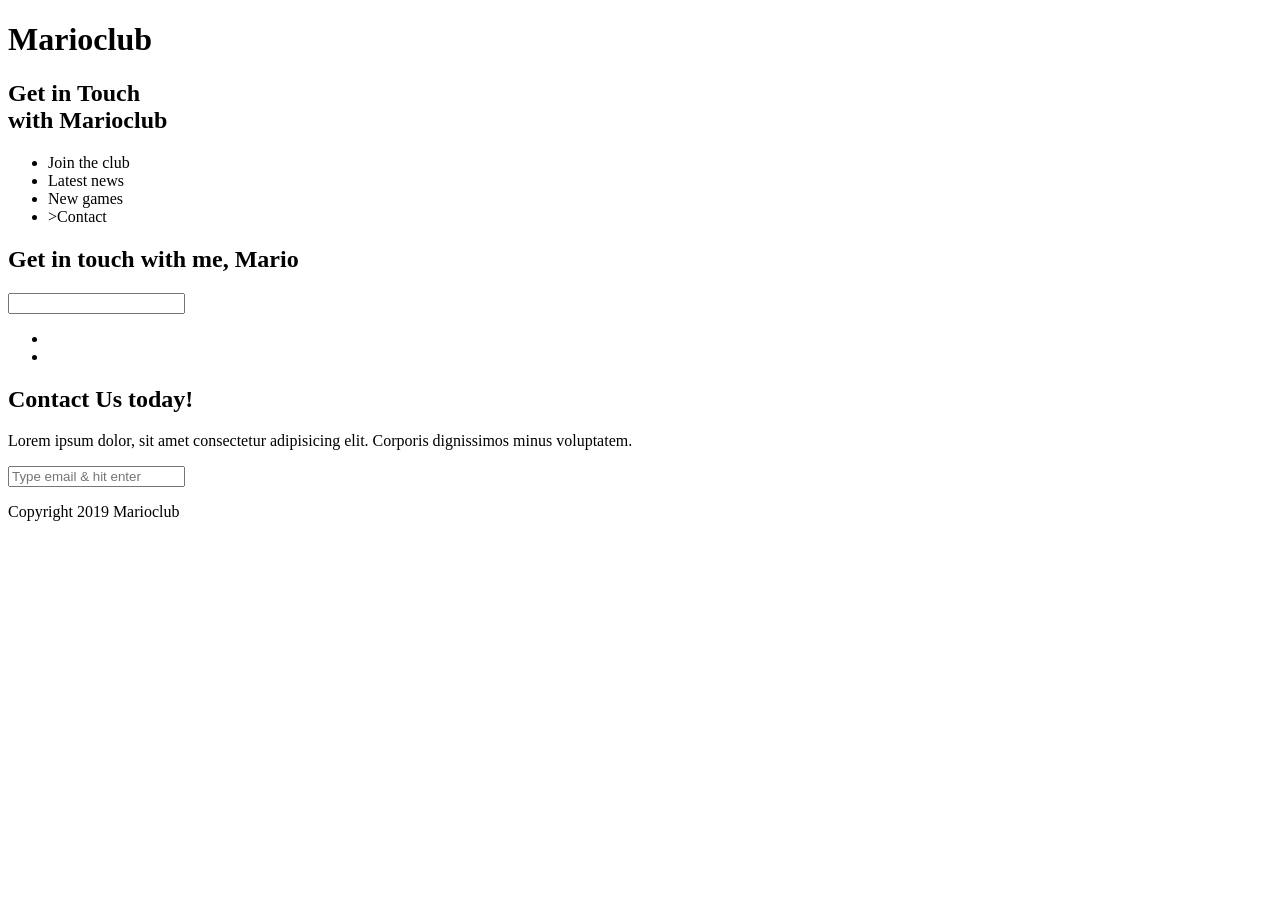
==== CONTACT.html @ cc429acb "first commit" ====
<!DOCTYPE html>
<html lang="en">

<head>
    <meta name="viewport" content="width=device-width, initial-scale=1.0">
    <!--- Write the correct path to the favicon.ico inside the href attribute below --->
    <link rel="shortcut icon" href="" type="image/x-icon">

    <!--- Write the correct path to the favicon.ico inside the href attribute below --->
    <link rel="icon" href="" type="image/x-icon">

    <!--- Add a link to stylesheet --->
    <title>Marioclub Contact</title>
</head>

<body>
    <header>
        <!--- Convert h1 tag into a clickable link that opens the landingpage - index.html --->
        <h1>Marioclub</h1>
    </header>
    <section class="banner">
        <!--- Add a image tag that displays banner.jpg and add an alt-attribute with following text "marioclub welcome banner"  --->

        <div class="welcome">
            <h2>Get in Touch<br><span>with Marioclub</span></h2>
        </div>
    </section>
    <nav class="main-nav">
        <ul>
            <!--- Add a link around the <li>Join the club</li> tag that refers to index.html --->
            <li>Join the club</li>
            <!--- Add a link tag around the <li>Lastest news</li> tag that refers to news.html --->
            <li>Latest news</li>
            <!--- Add a link tag around the <li>New games</li> tag that refers to games.html  --->
            <li>New games</li>
            <!--- Add a link tag around the <li>Contact</li> tag that refers to contact.html and inside the link tag add a class attribute named "join" --->
            <li>>Contact</li>
        </ul>
    </nav>
    <main>
        <article>
            <h2>Get in touch with me, Mario</h2>
            <form>
                <!--- Add a form input tag that accepts text as input type and with a placeholder attribute that contains following text "Type Firstname", and a name attribute "fname" and finally with a required attribute --->

                <!--- Add a form input tag that accepts text as input type and with a placeholder attribute that contains following text "Type Lastname", and a name attribute "lname" and finally with a required attribute --->

                <!--- Add a break HTML tag --->

                <!--- Add a form input tag that accepts email as input type with a placeholder attribute that contains following text "Type Email", and a name attribute "mail" and finally with a required attribute --->

                <input list="countries" name="country" id="country">
                <datalist id="countries">
                    <option value="Albania">
                    <option value="Austria">
                    <option value="Belarus">
                    <option value="Belgium">
                    <option value="Bosnia">
                    <option value="Bulgaria">
                    <option value="Croatia">
                    <option value="Czech Republic">
                    <option value="Denmark">
                    <option value="Finland">
                    <option value="France">
                    <option value="Georgia">
                    <option value="Germany">
                    <option value="Greece">
                    <option value="Hungary">
                    <option value="Ireland">
                    <option value="Italy">
                    <option value="Kazakhstan">
                    <option value="Lithuania">
                    <option value="Netherlands">
                    <option value="Norway">
                    <option value="Poland">
                    <option value="Portugal">
                    <option value="Romania">
                    <option value="Russia">
                    <option value="Serbia">
                    <option value="Slovakia">
                    <option value="Spain">
                    <option value="Turkey">
                    <option value="Sweden">
                    <option value="Switzerland">
                    <option value="Ukraine">
                    <option value="United Kingdom">
                </datalist>
                <br />
                <!--- Add a form textarea tag with a name attribute "question" and set the rows attribute equal to number "4" and set the cols attribute equal to "40" and finally add a placeholder attribute with following text "Ask a question" --->



                <!--- Add a form input type submit-button which submits all form values to a form-handler and finally add a value attribute with following text "Get in Touch" --->


            </form>
        </article>
        <ul class="images">
            <!--- Add an image tag inside <li> tag that displays image "thumb-1.jpg" and add an alt-attribute with following text "mario thumbnail 1 --->
            <li></li>
            <!--- Add an image tag inside <li> tag that displays image "thumb-2.jpg" and add an alt-attribute with following text "mario thumbnail 2 --->
            <li></li>
        </ul>
    </main>
    <section class="join">
        <h2>Contact Us today!</h2>
        <p>Lorem ipsum dolor, sit amet consectetur adipisicing elit. Corporis dignissimos minus voluptatem.</p>
        <form>
            <input type="email" name="email" placeholder="Type email & hit enter" required>
        </form>

    </section>
    <footer>
        <p class="copyright">Copyright 2019 Marioclub</p>
    </footer>
</body>

</html>
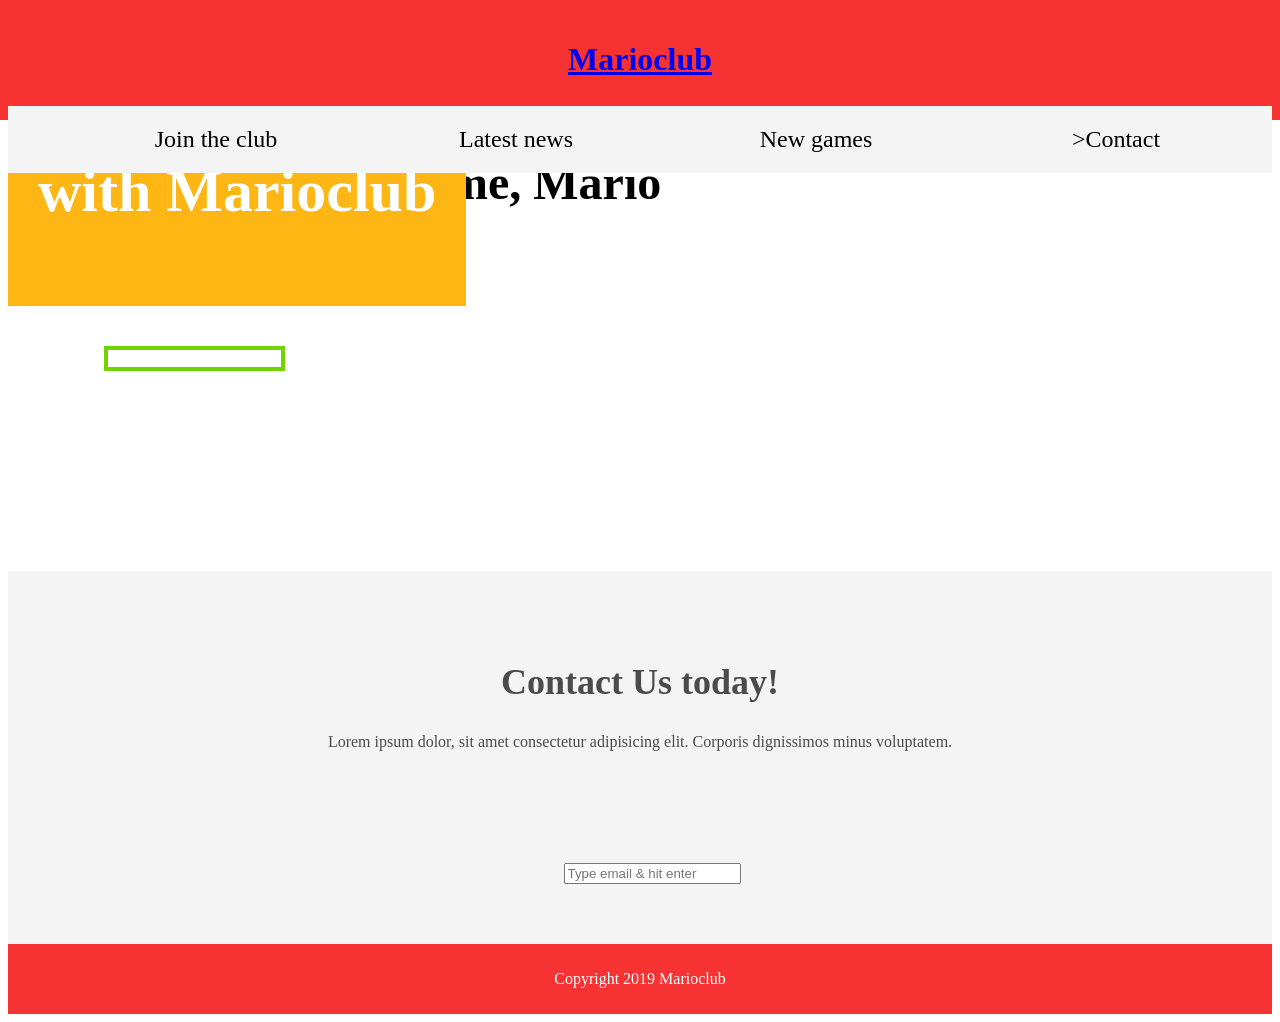
==== commit 0d3d451c: "Head i CONTACT.html Har lavet opgaverne i head." ====
--- a/CONTACT.html
+++ b/CONTACT.html
@@ -4,19 +4,21 @@
 <head>
     <meta name="viewport" content="width=device-width, initial-scale=1.0">
     <!--- Write the correct path to the favicon.ico inside the href attribute below --->
-    <link rel="shortcut icon" href="" type="image/x-icon">
+    <link rel="shortcut icon" href="img/favicon.ico" type="image/x-icon">
 
     <!--- Write the correct path to the favicon.ico inside the href attribute below --->
-    <link rel="icon" href="" type="image/x-icon">
+    <link rel="icon" href="img/favicon.ico" type="image/x-icon">
 
     <!--- Add a link to stylesheet --->
+    <link rel="stylesheet" href="CSS/style.css">
+
     <title>Marioclub Contact</title>
 </head>
 
 <body>
     <header>
         <!--- Convert h1 tag into a clickable link that opens the landingpage - index.html --->
-        <h1>Marioclub</h1>
+        <a href="index.html"><h1>Marioclub</h1></a>
     </header>
     <section class="banner">
         <!--- Add a image tag that displays banner.jpg and add an alt-attribute with following text "marioclub welcome banner"  --->
--- a/CSS/style.css
+++ b/CSS/style.css
@@ -0,0 +1,258 @@
+body, ul, li, h1, h2, a{
+  
+  /* Insert a margin property and set it's value to 0 */
+  /* Insert a padding property and set it's value to 0 */
+  /* Insert a font-family property and set it's value to tahoma
+  font-family: tahoma;
+}
+p{
+  /* Insert a font-size property and set it's value to 18px */
+}
+header{
+  background-color: #F63232;
+  padding: 20px 0;
+  text-align: center;
+  position: fixed;
+  width: 100%;
+  top: 0;
+  left: 0;
+  z-index: 1;
+}
+header h1{
+  /* Insert a color property and set it's value to white  */
+  /* Insert a border property and set it's value to 8px solid white  */
+  /* Insert a display property and set it's value to inline-block  */
+  /* Insert a padding property and set it's value to 6px and 12px  */
+  /* Insert a border-radius property and set it's value to 36px */
+}
+.banner{
+  position: relative;
+}
+.banner img{
+  max-width: 100%;
+}
+.banner .welcome{
+  background:#FEB614;
+  color: white;
+  padding: 30px;
+  font-size: 60px;
+  position: absolute;
+  left: 0;
+  top: 30%;
+} 
+.banner .welcome span{
+  /* Insert a font-size property and set it's value to 1.4em */
+}
+nav{
+  background: #F4F4F4;
+  padding: 20px;
+  position: -webkit-sticky;
+  position: sticky;
+  top: 106px;
+  z-index: 1;
+}
+nav ul{
+  white-space: nowrap;
+  max-width: 1200px;
+  margin: 0 auto;
+  text-align: center;
+}
+nav li{
+  width: 25%;
+  display: inline-block;
+  font-size: 24px;
+}
+nav li a{
+  text-decoration: none;
+  color: #4B4B4B;
+}
+nav li a:hover{
+  /* Insert a text-decoration property and set it's value to underline */
+}
+nav li a.join{
+  color: #F63232;
+}
+main{
+  max-width: 100%;
+  width: 1200px;
+  margin: 80px auto;
+  padding: 0 40px;
+  -webkit-box-sizing: border-box;
+  box-sizing: border-box;
+}
+article h2{
+  /* Insert a color property and set it's value to #F63232  */
+  /* Insert a font-size property and set it's value to 48px */
+  font-size: 48px;
+}
+article p{
+  line-height: 2em;
+  color: #4B4B4B;
+}
+article p::first-line{
+  font-weight: bold;
+  font-size: 1.2em;
+}
+.images{
+  text-align: center;
+  margin: 80px 0;
+  white-space: nowrap;
+}
+.images li{
+  display: inline-block;
+  list-style-type: none;
+  width: 40%;
+  margin: 20px 5%;
+  position: relative;
+}
+.images li:hover{
+  top: -4px;
+}
+.images li img{
+  max-width: 100%;
+}
+.images {
+  display: -webkit-box;
+  display: -ms-flexbox;
+  display: flex;
+  -ms-flex-wrap: wrap;
+  flex-wrap: wrap;
+}
+.coverimage li {
+  -webkit-box-flex: 1;
+  -ms-flex: 0 0 50%;
+  flex: 0 0 50%;
+  margin: 5px;
+  height: 100px;
+}
+section.join{
+  background: #F4F4F4;
+  text-align: center;
+  padding: 60px 20px;
+  color: #4B4B4B;
+}
+section.join h2{
+  font-size: 36px;
+}
+form {
+  /* Insert a padding-left property with following value: 1.5rem */
+  /* Insert a pading-top property with following value: 6rem */
+    padding-left: 1.5rem;
+    padding-top: 6rem;
+}
+form input{
+  /* Insert a margin property and set it's value to 20px and 0  */
+  /* Insert a padding property and set it's value to 10px and 20px */ 
+  /* Insert a font-size property and set it's value to 24px */
+  /* Insert a border-radius property and set it's value to 28px */ 
+  /* Insert a border property and set it's value to 4px solid and white */
+}
+form textarea{
+  margin: 20px 0;
+  padding: 10px 20px;
+  font-size: 24px;
+  border-radius: 28px;
+  border: 4px solid black;
+}
+form input:focus{
+  /* Insert a border property with following values: 4px dashed #4B4B4B */
+  /* Insert a outline property with following values: none */
+}
+form textarea:focus{
+  border: 4px dashed #4B4B4B;
+  outline: none;
+}
+form input:valid{
+  border: 4px solid #71d300;
+}
+input[type="submit"] {
+  /* Insert a width property with following value: 39rem */
+  /* Insert a background-color property with following value: red */
+  /* Insert a font-size property with following value: xx-large */
+  /* Insert a color property with following value: ghostwhite */
+    color: ghostwhite;
+}
+input[type="submit"]:focus {
+    border: 4px dashed ghostwhite;
+    outline: none
+}
+footer{
+  background: #F63232;
+  color: white;
+  padding: 10px;
+  text-align: center;
+}
+
+/* responsive styles */
+
+@media screen and (max-width: 1400px){
+
+  .banner .welcome{
+    font-size: 40px;
+  }
+
+}
+
+@media screen and (max-width: 960px){
+
+  .banner .welcome{
+    font-size: 28px;
+  }
+  nav li{
+    font-size: 18px;
+  }
+
+}
+
+@media screen and (max-width: 700px){
+
+  .banner .welcome{
+    font-size: 20px;
+    position: relative;
+    text-align: center;
+  }
+  .banner .welcome br{
+    display: none;
+  }
+  .banner .welcome span{
+    font-size: 1em;
+  }
+  nav li{
+    font-size: 18px;
+  }
+  .images li{
+    width: 100%;
+    display: block;
+    margin: 20px auto;
+  }
+
+}
+
+@media screen and (max-width: 560px){
+
+  .banner .welcome{
+    font-size: 20px;
+    position: relative;
+    text-align: center;
+  }
+  .banner .welcome br{
+    display: none;
+  }
+  .banner .welcome span{
+    font-size: 1em;
+  }
+  nav li{
+    display: block;
+    width: 100%;
+    margin: 12px 0;
+  }
+  article h2{
+    font-size: 36px;
+  }
+  header, nav{
+    position: relative;
+    top: 0;
+  }
+  
+
+}
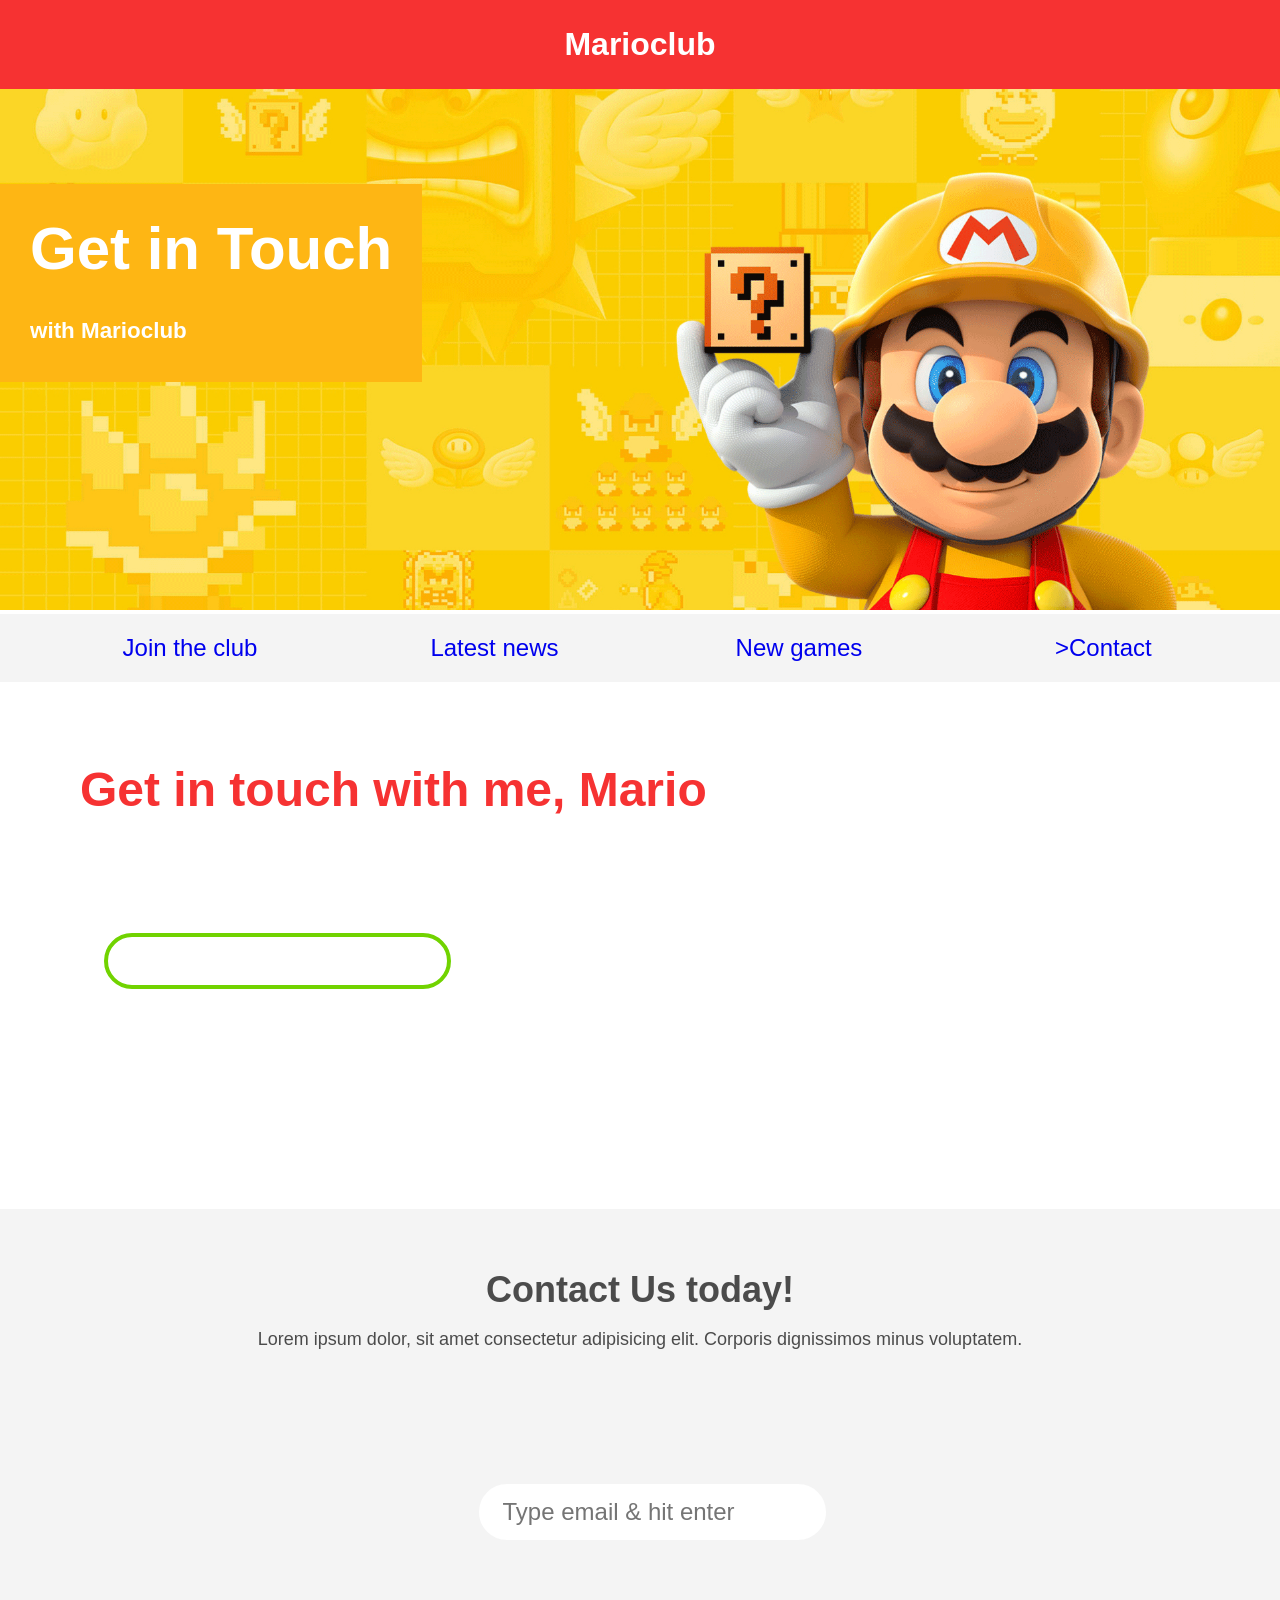
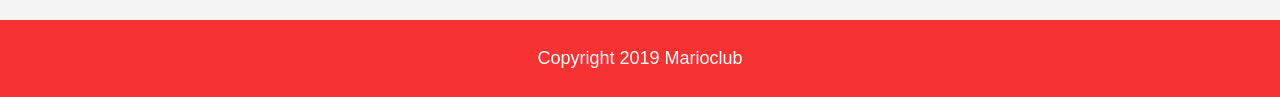
==== commit 9523dc6d: "main-nav main-nav opgaver løst." ====
--- a/CONTACT.html
+++ b/CONTACT.html
@@ -22,7 +22,7 @@
     </header>
     <section class="banner">
         <!--- Add a image tag that displays banner.jpg and add an alt-attribute with following text "marioclub welcome banner"  --->
-
+        <img src="img/BANNER.jpg" alt="marioclub welcome banner">
         <div class="welcome">
             <h2>Get in Touch<br><span>with Marioclub</span></h2>
         </div>
@@ -30,13 +30,13 @@
     <nav class="main-nav">
         <ul>
             <!--- Add a link around the <li>Join the club</li> tag that refers to index.html --->
-            <li>Join the club</li>
+            <a href="index.html"><li>Join the club</li></a>
             <!--- Add a link tag around the <li>Lastest news</li> tag that refers to news.html --->
-            <li>Latest news</li>
+            <a href="NEWS.HTML"><li>Latest news</li></a>
             <!--- Add a link tag around the <li>New games</li> tag that refers to games.html  --->
-            <li>New games</li>
+            <a href="GaMES.html"><li>New games</li></a>
             <!--- Add a link tag around the <li>Contact</li> tag that refers to contact.html and inside the link tag add a class attribute named "join" --->
-            <li>>Contact</li>
+            <a class="join" href="CONTACT.html"><li>>Contact</li></a>
         </ul>
     </nav>
     <main>
--- a/CSS/style.css
+++ b/CSS/style.css
@@ -1,12 +1,16 @@
 body, ul, li, h1, h2, a{
   
   /* Insert a margin property and set it's value to 0 */
+  margin: 0;
   /* Insert a padding property and set it's value to 0 */
+  padding: 0;
   /* Insert a font-family property and set it's value to tahoma
-  font-family: tahoma;
+  font-family: tahoma; */
+  font-family: 'Segoe UI', Tahoma, Geneva, Verdana, sans-serif;
 }
 p{
   /* Insert a font-size property and set it's value to 18px */
+  font-size: 18px;
 }
 header{
   background-color: #F63232;
@@ -20,10 +24,15 @@
 }
 header h1{
   /* Insert a color property and set it's value to white  */
+  color: white;
   /* Insert a border property and set it's value to 8px solid white  */
+  border: 8px white;
   /* Insert a display property and set it's value to inline-block  */
+  display: inline-block;
   /* Insert a padding property and set it's value to 6px and 12px  */
+  padding: 6px 12px;
   /* Insert a border-radius property and set it's value to 36px */
+  border-radius: 36px;
 }
 .banner{
   position: relative;
@@ -42,6 +51,7 @@
 } 
 .banner .welcome span{
   /* Insert a font-size property and set it's value to 1.4em */
+  font-size: 1.4rem;
 }
 nav{
   background: #F4F4F4;
@@ -68,6 +78,7 @@
 }
 nav li a:hover{
   /* Insert a text-decoration property and set it's value to underline */
+  text-decoration: underline;
 }
 nav li a.join{
   color: #F63232;
@@ -82,6 +93,7 @@
 }
 article h2{
   /* Insert a color property and set it's value to #F63232  */
+  color: #F63232;
   /* Insert a font-size property and set it's value to 48px */
   font-size: 48px;
 }
@@ -142,10 +154,15 @@
 }
 form input{
   /* Insert a margin property and set it's value to 20px and 0  */
+  margin: 20px 0px;
   /* Insert a padding property and set it's value to 10px and 20px */ 
+  padding: 10px 20px;
   /* Insert a font-size property and set it's value to 24px */
+  font-size: 24px;
   /* Insert a border-radius property and set it's value to 28px */ 
+  border-radius: 28px;
   /* Insert a border property and set it's value to 4px solid and white */
+  border: 4px solid white;
 }
 form textarea{
   margin: 20px 0;
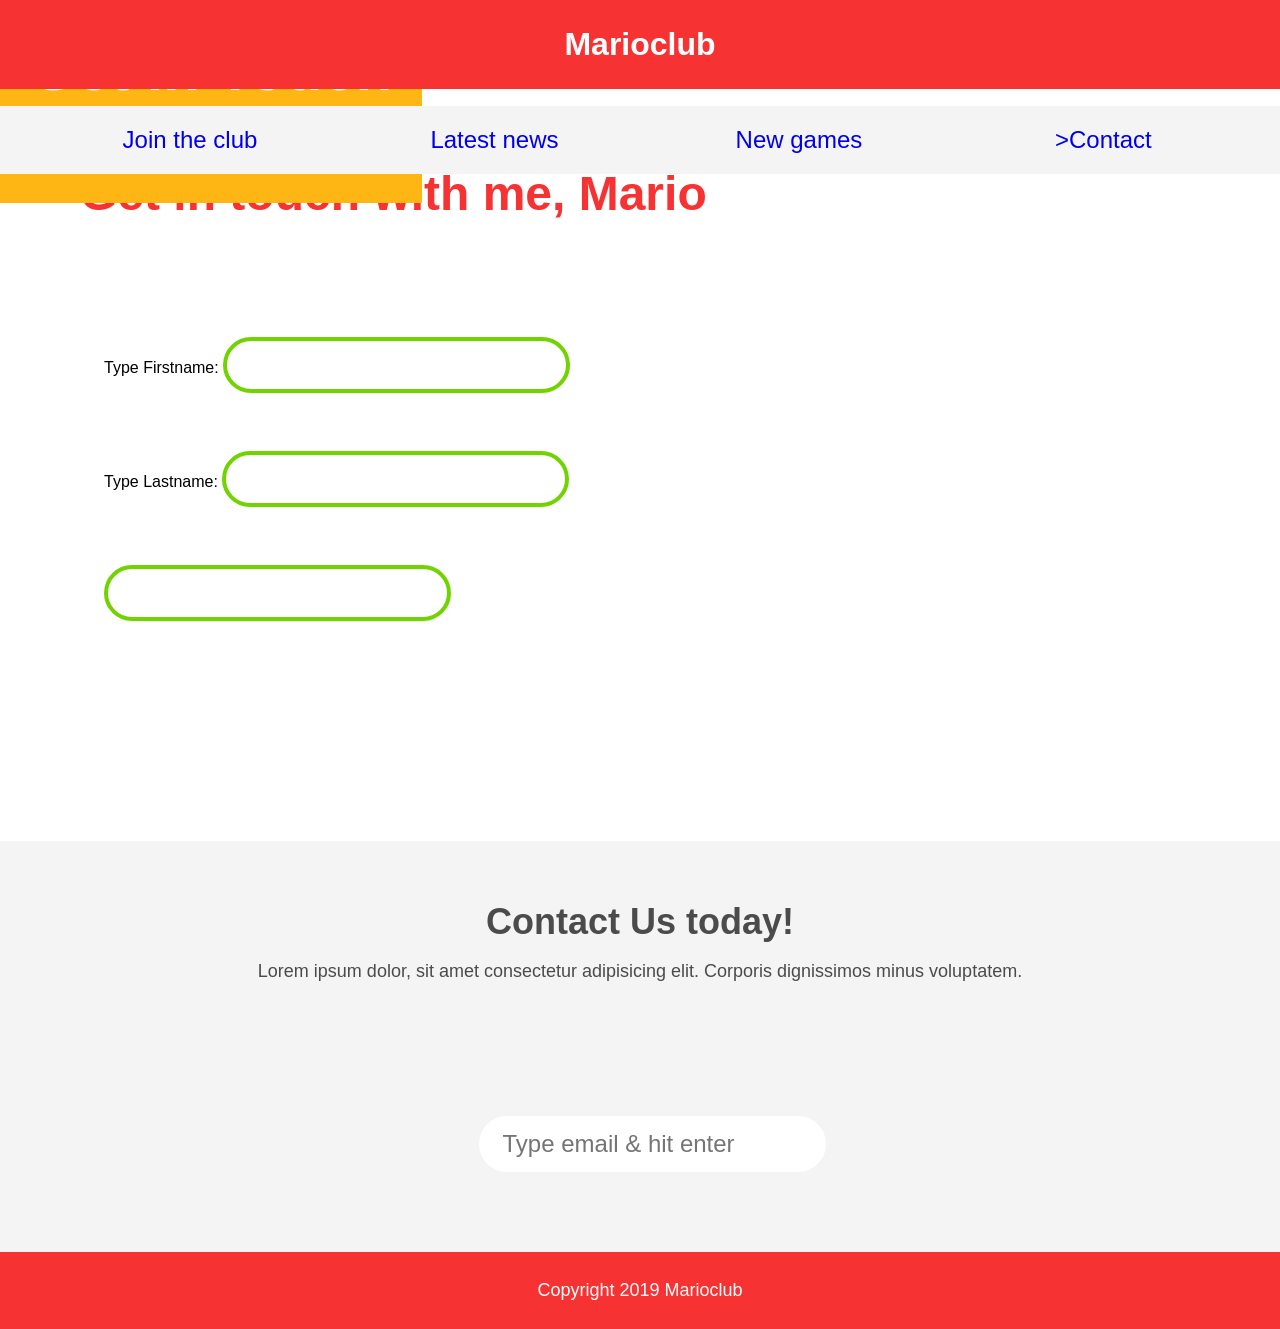
==== commit ae6778a7: "opdateret opdateret" ====
--- a/CONTACT.html
+++ b/CONTACT.html
@@ -22,7 +22,7 @@
     </header>
     <section class="banner">
         <!--- Add a image tag that displays banner.jpg and add an alt-attribute with following text "marioclub welcome banner"  --->
-        <img src="img/BANNER.jpg" alt="marioclub welcome banner">
+        <img src="img/banner.jpg" alt="marioclub welcome banner">
         <div class="welcome">
             <h2>Get in Touch<br><span>with Marioclub</span></h2>
         </div>
@@ -32,11 +32,11 @@
             <!--- Add a link around the <li>Join the club</li> tag that refers to index.html --->
             <a href="index.html"><li>Join the club</li></a>
             <!--- Add a link tag around the <li>Lastest news</li> tag that refers to news.html --->
-            <a href="NEWS.HTML"><li>Latest news</li></a>
+            <a href="news.html"><li>Latest news</li></a>
             <!--- Add a link tag around the <li>New games</li> tag that refers to games.html  --->
-            <a href="GaMES.html"><li>New games</li></a>
+            <a href="games.html"><li>New games</li></a>
             <!--- Add a link tag around the <li>Contact</li> tag that refers to contact.html and inside the link tag add a class attribute named "join" --->
-            <a class="join" href="CONTACT.html"><li>>Contact</li></a>
+            <a class="join" href="contact.html"><li>>Contact</li></a>
         </ul>
     </nav>
     <main>
@@ -44,9 +44,11 @@
             <h2>Get in touch with me, Mario</h2>
             <form>
                 <!--- Add a form input tag that accepts text as input type and with a placeholder attribute that contains following text "Type Firstname", and a name attribute "fname" and finally with a required attribute --->
-
+                <label for="fname">Type Firstname:</label>
+                <input type="text" id="fname" name="fname"><br><br>
                 <!--- Add a form input tag that accepts text as input type and with a placeholder attribute that contains following text "Type Lastname", and a name attribute "lname" and finally with a required attribute --->
-
+                <label for="lname">Type Lastname:</label>
+                <input type="text" id="lname" name="lname"><br><br>
                 <!--- Add a break HTML tag --->
 
                 <!--- Add a form input tag that accepts email as input type with a placeholder attribute that contains following text "Type Email", and a name attribute "mail" and finally with a required attribute --->
--- a/CSS/style.css
+++ b/CSS/style.css
@@ -173,7 +173,9 @@
 }
 form input:focus{
   /* Insert a border property with following values: 4px dashed #4B4B4B */
+  border: 4px dashed #4B4B4B;
   /* Insert a outline property with following values: none */
+  outline: none;
 }
 form textarea:focus{
   border: 4px dashed #4B4B4B;
@@ -184,8 +186,11 @@
 }
 input[type="submit"] {
   /* Insert a width property with following value: 39rem */
+  width: 39rem;
   /* Insert a background-color property with following value: red */
+  background-color: red;
   /* Insert a font-size property with following value: xx-large */
+  font-size: xx-large;
   /* Insert a color property with following value: ghostwhite */
     color: ghostwhite;
 }
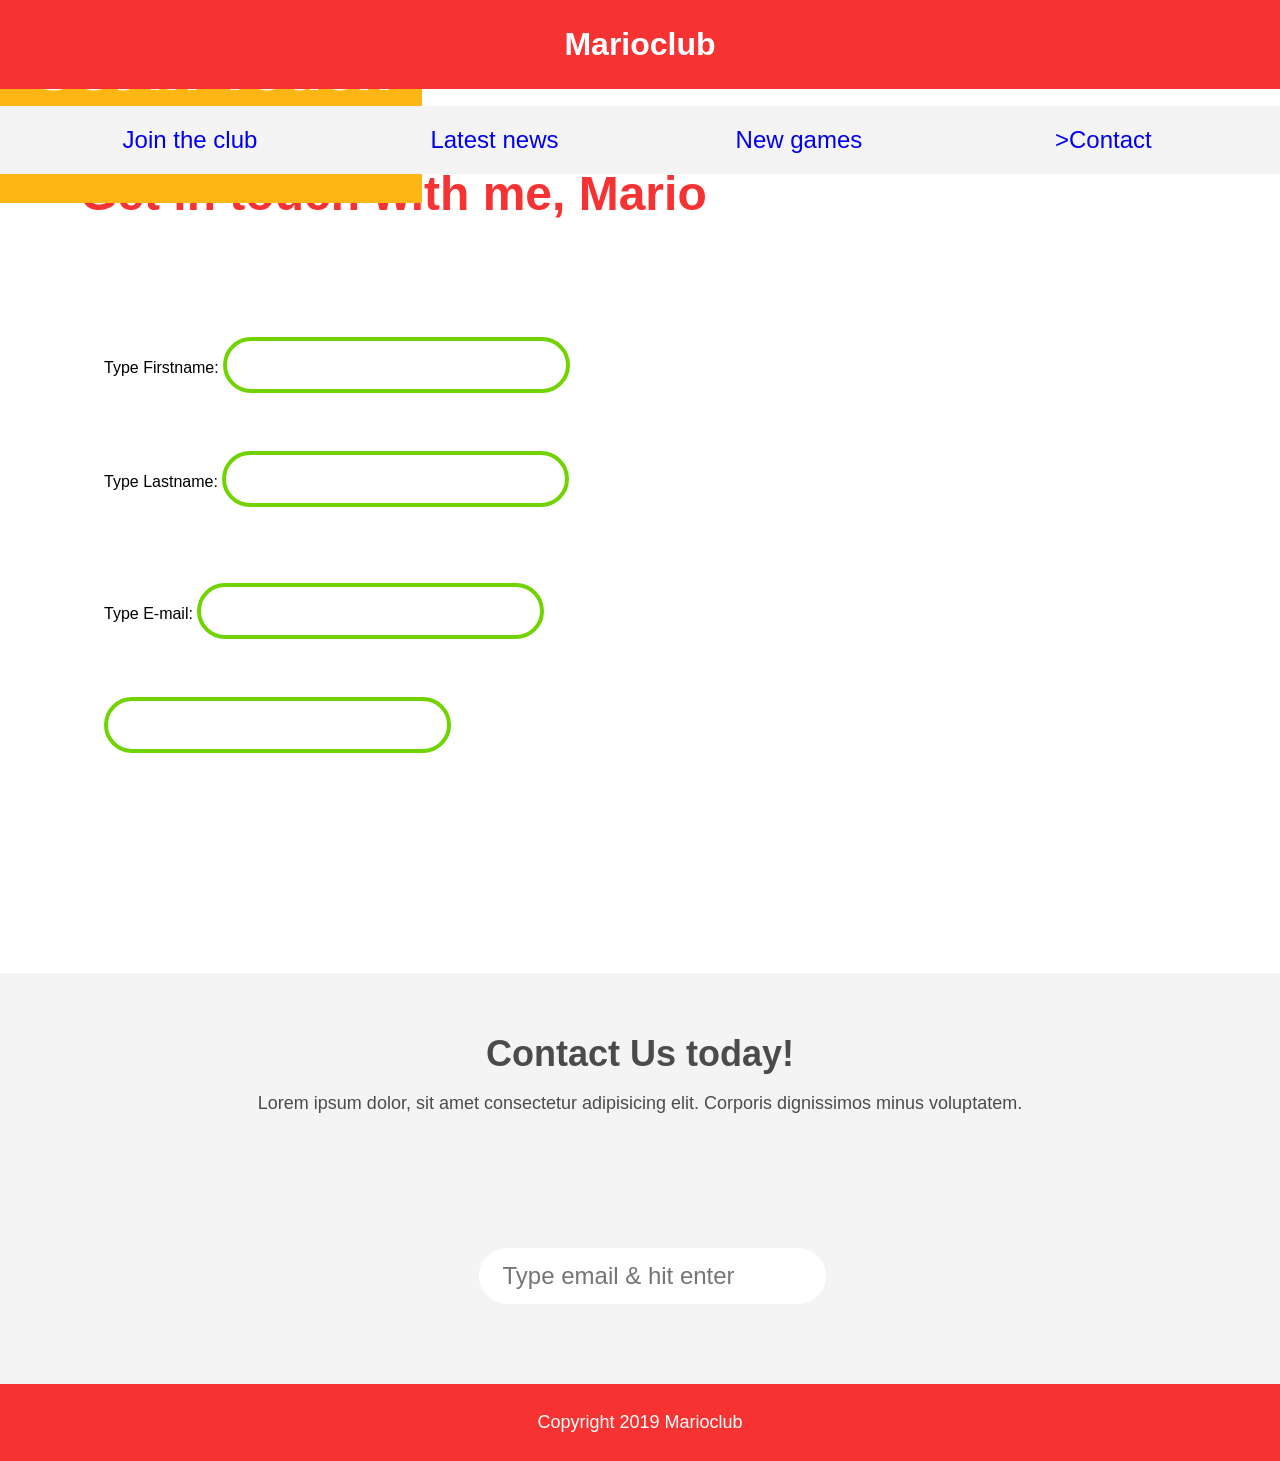
==== commit 859fe306: "Opdatering contact.html opdatering" ====
--- a/CONTACT.html
+++ b/CONTACT.html
@@ -50,8 +50,10 @@
                 <label for="lname">Type Lastname:</label>
                 <input type="text" id="lname" name="lname"><br><br>
                 <!--- Add a break HTML tag --->
-
+                <br>
                 <!--- Add a form input tag that accepts email as input type with a placeholder attribute that contains following text "Type Email", and a name attribute "mail" and finally with a required attribute --->
+                <label for="mail">Type E-mail:</label>
+                <input type="text" id="mail" name="mail"><br><br>
 
                 <input list="countries" name="country" id="country">
                 <datalist id="countries">
@@ -91,7 +93,7 @@
                 </datalist>
                 <br />
                 <!--- Add a form textarea tag with a name attribute "question" and set the rows attribute equal to number "4" and set the cols attribute equal to "40" and finally add a placeholder attribute with following text "Ask a question" --->
-
+                
 
 
                 <!--- Add a form input type submit-button which submits all form values to a form-handler and finally add a value attribute with following text "Get in Touch" --->
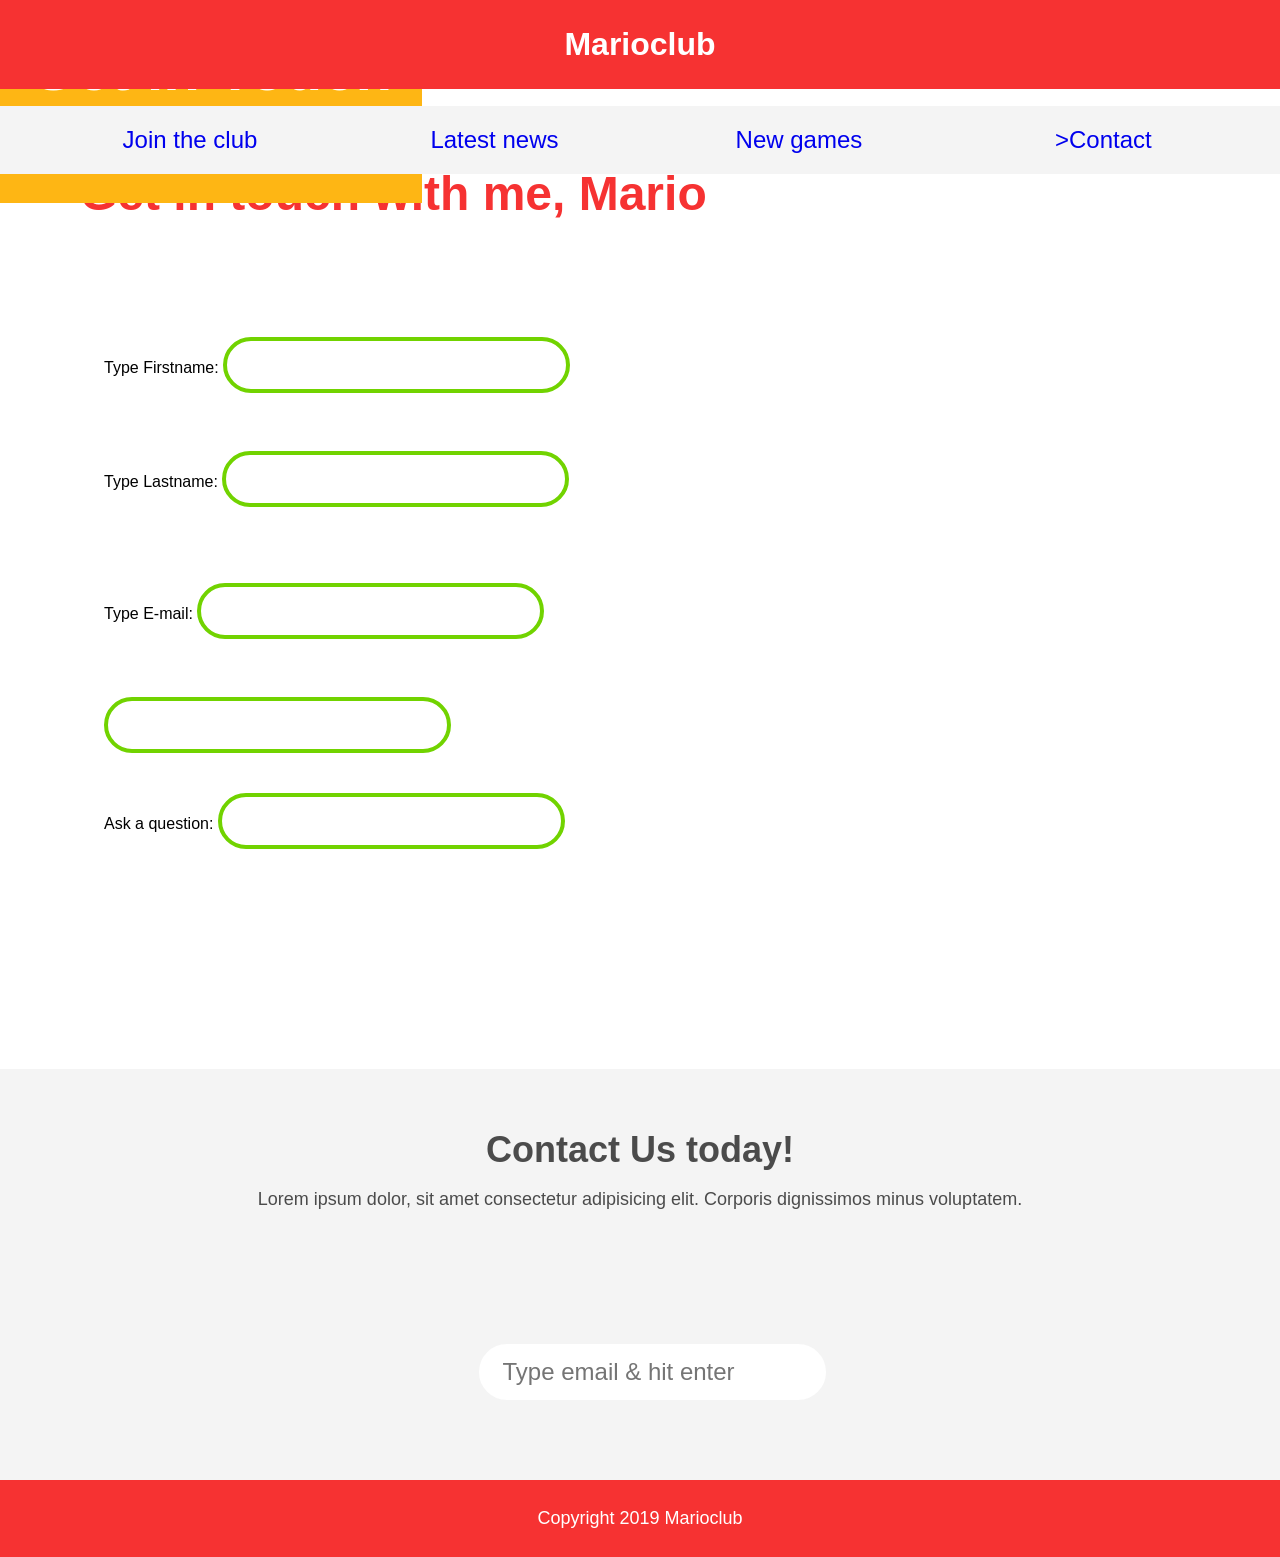
==== commit 140b9743: "contact.html opdateret" ====
--- a/CONTACT.html
+++ b/CONTACT.html
@@ -93,7 +93,8 @@
                 </datalist>
                 <br />
                 <!--- Add a form textarea tag with a name attribute "question" and set the rows attribute equal to number "4" and set the cols attribute equal to "40" and finally add a placeholder attribute with following text "Ask a question" --->
-                
+                <label for="question">Ask a question:</label>
+                <input type="textarea" rows="4" cols="40" id="question" name="question">
 
 
                 <!--- Add a form input type submit-button which submits all form values to a form-handler and finally add a value attribute with following text "Get in Touch" --->
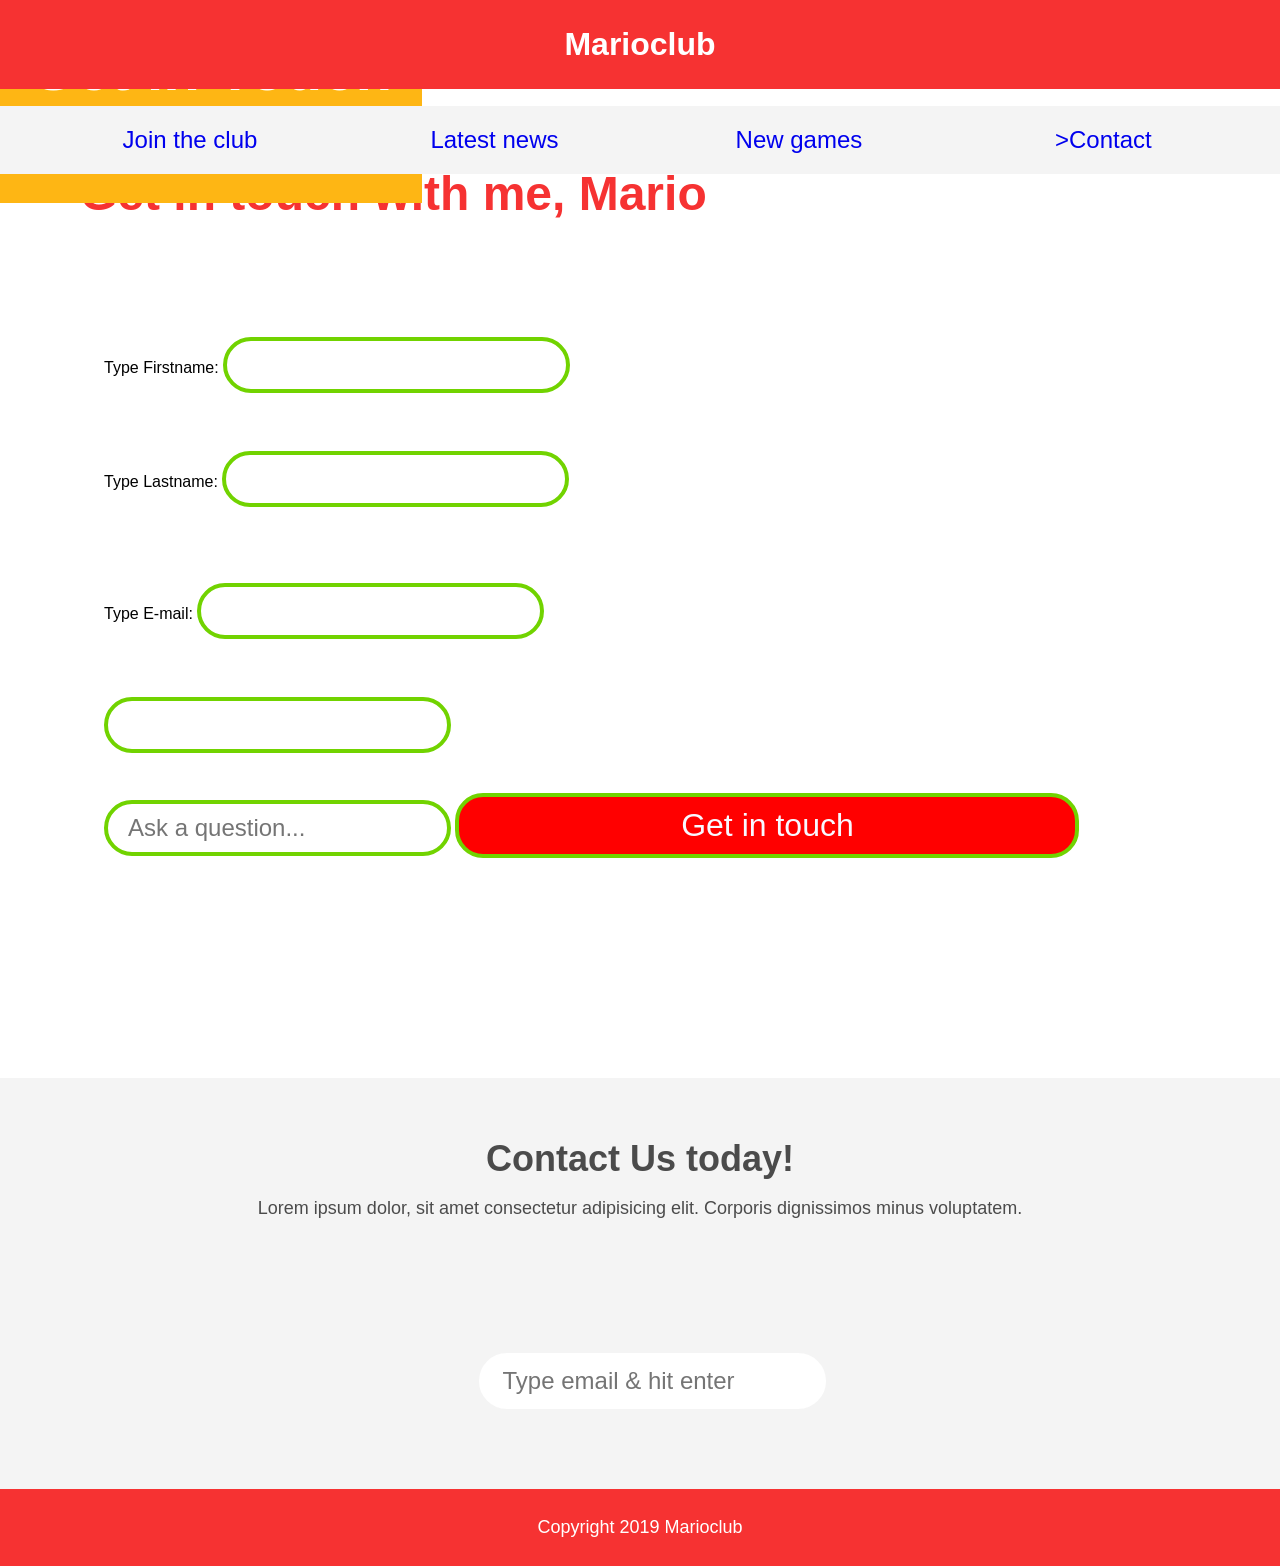
==== commit 901f2aca: "contact.html opdateret" ====
--- a/CONTACT.html
+++ b/CONTACT.html
@@ -93,12 +93,11 @@
                 </datalist>
                 <br />
                 <!--- Add a form textarea tag with a name attribute "question" and set the rows attribute equal to number "4" and set the cols attribute equal to "40" and finally add a placeholder attribute with following text "Ask a question" --->
-                <label for="question">Ask a question:</label>
-                <input type="textarea" rows="4" cols="40" id="question" name="question">
+                <input type="textarea" rows="4" cols="40" placeholder="Ask a question..." name="question">
 
 
                 <!--- Add a form input type submit-button which submits all form values to a form-handler and finally add a value attribute with following text "Get in Touch" --->
-
+                <input type="submit" value="Get in touch" name="submit">
 
             </form>
         </article>
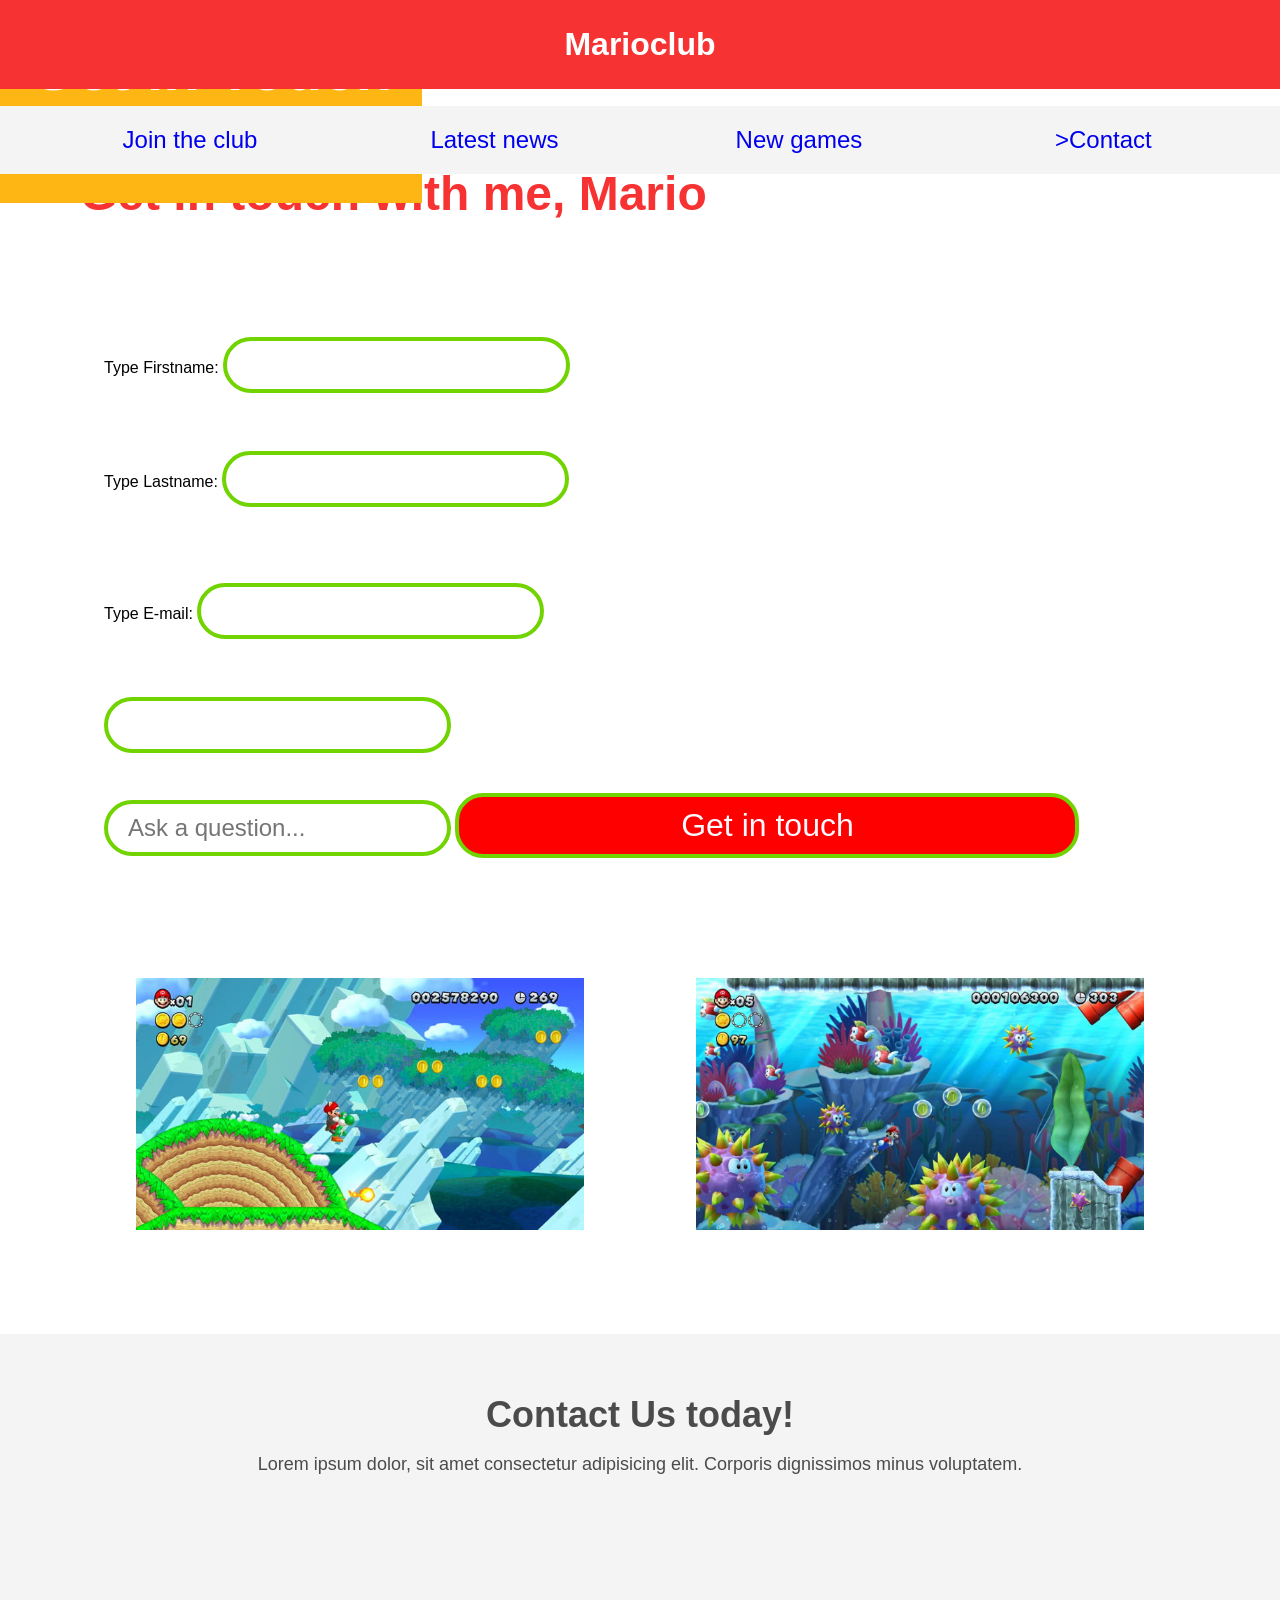
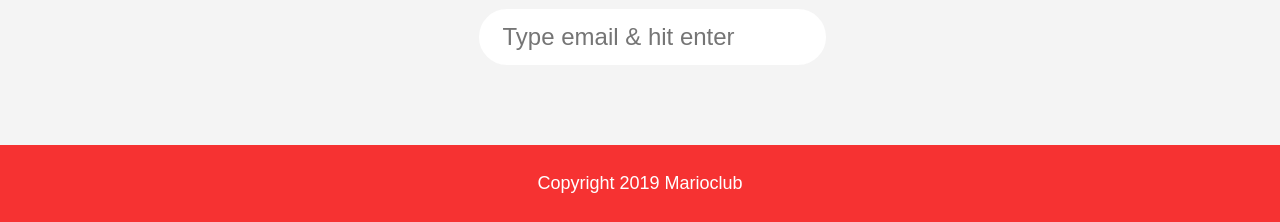
==== commit 87b1b68e: "contact.html opdateret" ====
--- a/CONTACT.html
+++ b/CONTACT.html
@@ -103,9 +103,9 @@
         </article>
         <ul class="images">
             <!--- Add an image tag inside <li> tag that displays image "thumb-1.jpg" and add an alt-attribute with following text "mario thumbnail 1 --->
-            <li></li>
+            <li><img src="img/Thumb-1.JPG" alt="mario thumbnail 1"></li>
             <!--- Add an image tag inside <li> tag that displays image "thumb-2.jpg" and add an alt-attribute with following text "mario thumbnail 2 --->
-            <li></li>
+            <li><img src="img/thumb-2.jpg" alt="mario thumbnail 2"></li>
         </ul>
     </main>
     <section class="join">
